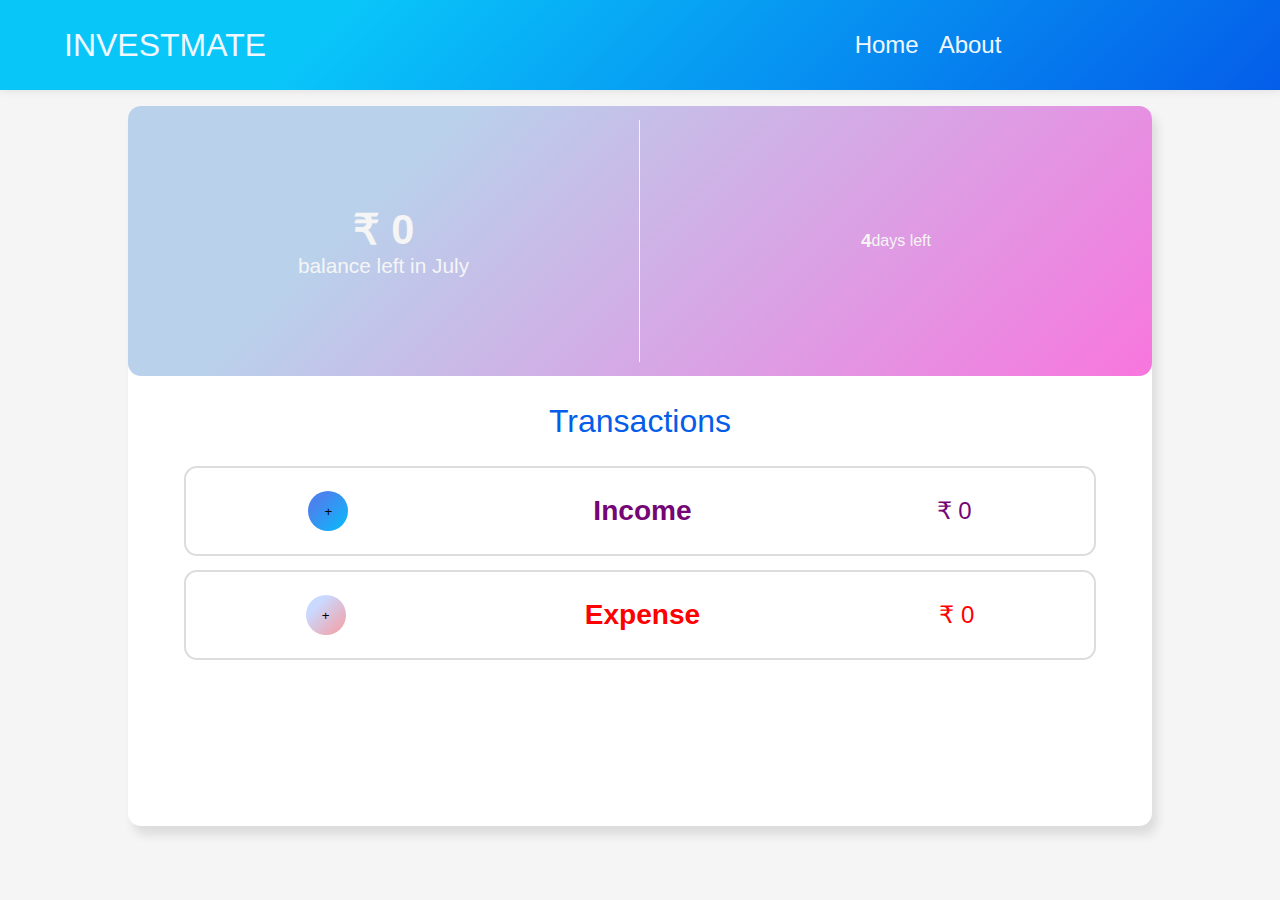
==== index.html @ 8600317b "create finance tracker" ====
<!DOCTYPE html>
<html lang="en">
<head>
    <meta charset="UTF-8">
    <meta http-equiv="X-UA-Compatible" content="IE=edge">
    <meta name="viewport" content="width=device-width, initial-scale=1.0">
    <link rel="apple-touch-icon" sizes="180x180" href="/apple-touch-icon.png">
    <link rel="icon" type="image/png" sizes="32x32" href="/favicon-32x32.png">
    <link rel="icon" type="image/png" sizes="16x16" href="/favicon-16x16.png">
    <link rel="manifest" href="/site.webmanifest">
    <title>INVESTMATE | Home</title>
    <link rel="stylesheet" href="../assets/css/style.css">
</head>
<body>
    <header>
        <h1>INVESTMATE</h1>
        <nav>
            <ul>
                <li><a href="index.html">Home</a></li>
                <li><a href="./public/about.html">About</a></li>
            </ul>
        </nav>
    </header>
    <main id="root"></main>
    <script src="../assets/js/script.js"></script>
</body>
</html>
---- assets/css/style.css ----
* {
    box-sizing: border-box;
    margin: 0;
    padding: 0;
}

body {
    font-family: 'Roboto', sans-serif;
    background-color: #f5f5f5;
}

header {
    width: 100%;
    height: 10vh;
    background-color: #045de9;
    background-image: linear-gradient(315deg, #045de9 0%, #09c6f9 74%);
    display: flex;
    padding: 0 5%;
    justify-content: space-between;
    align-items: center;
    box-shadow: 0 0 10px rgba(0, 0, 0, 0.1);
    color: aliceblue;
}

header h1 {
    width: 50%;
    font-size: 2rem;
    font-weight: 500;
}

nav {
    width: 50%;
    height: 100%;
    display: flex;
    justify-content: center;
    align-items: center;
}

nav ul {
    display: flex;
    justify-content: space-between;
    align-items: center;
}

nav ul li {
    list-style: none;
    margin: 0 10px;
}

nav ul li a {
    text-decoration: none;
    color: aliceblue;
    font-size: 1.5rem;
    font-weight: 500;
}

nav ul li a:hover {
    color: #09c6f9;
}

nav ul li a:active {
    color: #045de9;
}

#root {
    width: 100%;
    display: flex;
    flex-direction: column;
    align-items: center;
}

.card {
    width: 80%;
    margin-top: 16px;
    display: flex;
    border-radius: 13px;
    flex-direction: column;
    justify-content: flex-start;
    align-items: center;
    box-shadow: 5px 9px 10px gainsboro;
    background-color: white;
}

.container {
    width: 100%;
    height: 30vh;
    display: flex;
    color: #f5f5f5;
    padding: .9rem 0;
    border-radius: 13px;
    justify-content: space-around;
    align-items: center;
    background-color: #f876de;
    background-image: linear-gradient(315deg, #f876de 0%, #b9d1eb 74%);
}

.current {
    width: 50%;
    height: 100%;
    display: flex;
    font-size: 1.3rem;
    flex-direction: column;
    justify-content: center;
    align-items: center;
    border-right: 1px solid #f5f5f5;
}

.left-days {
    width: 50%;
    height: 100%;
    display: flex;
    justify-content: center;
    align-items: center;
}

.transactions {
    width: 90%;
    height: 50vh;
    display: flex;
    padding: 0 .3rem;
    flex-direction: column;
    justify-content: flex-start;
}

.transactions h2 {
    width: 100%;
    height: 10vh;
    display: flex;
    justify-content: center;
    align-items: center;
    font-size: 2rem;
    font-weight: 500;
    color: #045de9;
}   

.income {
    width: 100%;
    height: 10vh;
    display: flex;
    justify-content: space-around;
    align-items: center;
    font-size: 1.5rem;
    font-weight: 500;
    color: rgb(117, 6, 117);
    border-radius: 13px;
    border: 2px solid gainsboro;
}

.expense {
    width: 100%;
    height: 10vh;
    display: flex;
    justify-content: space-around;
    align-items: center;
    font-size: 1.5rem;
    font-weight: 500;
    color: red;
    border-radius: 13px;
    border: 2px solid gainsboro;
    margin-top: .9rem;
}

.add-income {
    width: 40px;
    height: 40px;
    border-radius: 100%;
    background-color: #06bcfb;
    background-image: linear-gradient(315deg, #06bcfb 0%, #4884ee 74%);
    border: none;
}

.add-income:hover {
    cursor: pointer;
    background: #4884ee;
    color: antiquewhite;
}

.add-expense {
    width: 40px;
    height: 40px;
    border-radius: 100%;
    background-color: #f89b9e;
    background-image: linear-gradient(315deg, #f89b9e 0%, #c9d9ff 74%);
    border: none;
}

.add-expense:hover {
    cursor: pointer;
    background: #f89b9e;
    color: antiquewhite;
}

.about {
    width: 100%;
    padding: 0 1rem;
    line-height: 24px;
    display: flex;
    flex-direction: column;
    justify-content: center;
    align-items: center;
    font-size: 1.5rem;
    line-height: 2.8rem;
}

.about-el{
    width: 80%;
    height: 100%;
    display: flex;
    flex-direction: column;
    justify-content: center;
    align-items: center;
}

img {
    width: 100%;
    height: 100%;
    object-fit: cover;
    border-radius: 13px;
}

.feature{
    width: 90%;
}

.feature li {
    list-style-type: disc;
    color: black;
}

@media (max-width: 540px) {
    header {
        width: 100%;
        height: auto;
        padding: 0;
        flex-direction: column;
        align-items: flex-start;
    }

    header h1 {
        width: 90%;
        text-align: center;
        font-size: 2rem;
    }

    nav {
        width: 4%;
        flex-direction: column;
        justify-content: flex-start;
        align-items: flex-start;
    }

    nav ul {
        display: flex;
        flex-direction: column;
        justify-content: center;
        align-items: center;
    }

    nav ul li {
        margin: 10px 0;
    }

    nav ul li a {
        font-size: 1.4rem;
    }

    #root {
        width: 100%;
        display: flex;
        flex-direction: row;
        justify-content: flex-start;
        align-items: center;
    }

    .card {
        width: 90%;
    }

    .container {
        height: 40vh;
        flex-direction: column;
        padding: 0;
    }

    .current {
        width: 100%;
        font-size: 1.5rem;
        border-bottom: 1px solid #f5f5f5;
    }

    .left-days {
        width: 100%;
    }

    .transactions {
        width: 100%;
        height: auto;
        padding: 0;
    }

    .income {
        font-size: 1.3rem;
    }

    .expense {
        font-size: 1.3rem;
    }

    .add-income {
        width: 30px;
        height: 30px;
    }

    .add-expense {
        width: 30px;
        height: 30px;
    }


    .about{
        font-size: 1rem;
    }
}
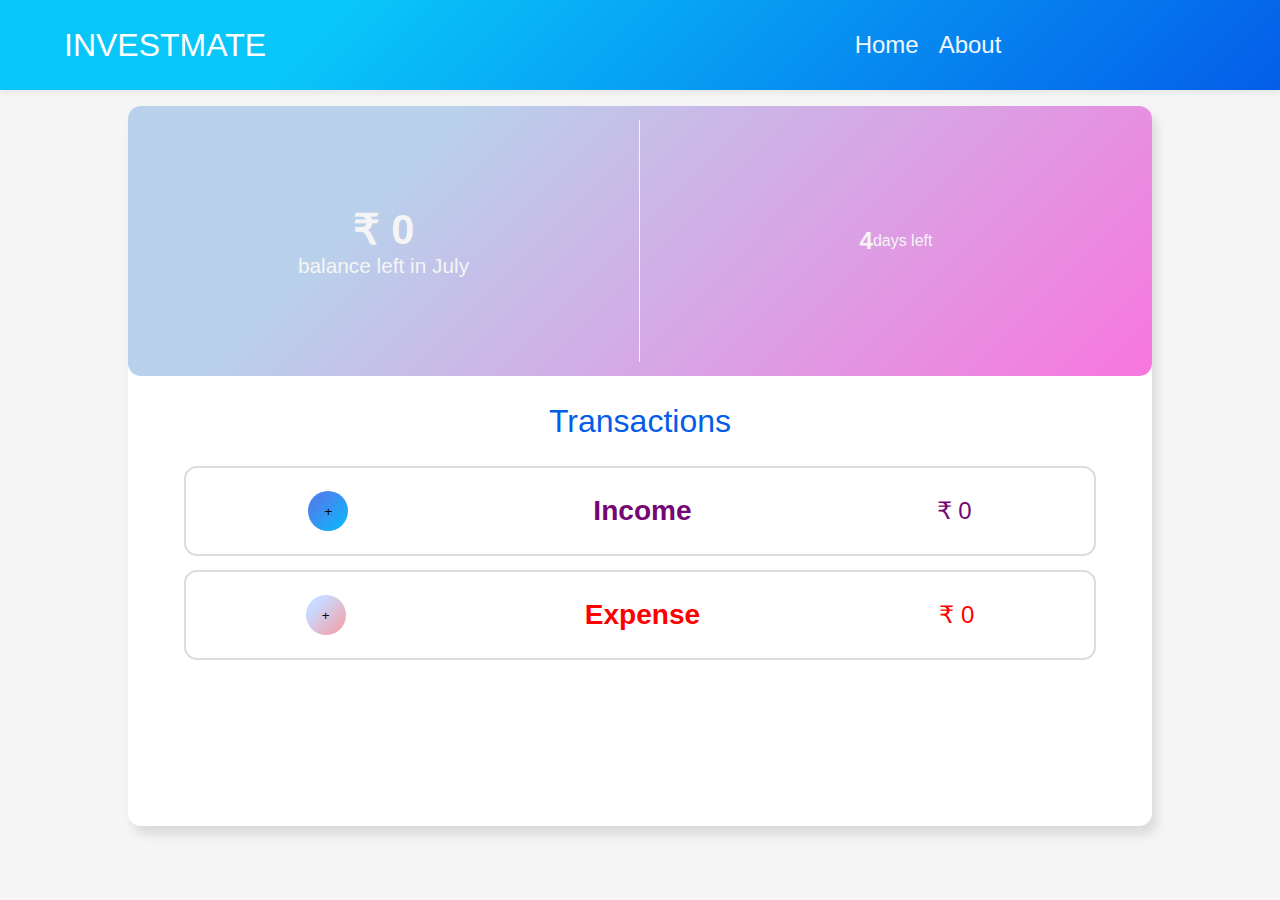
==== commit f01c7191: "desc add" ====
--- a/index.html
+++ b/index.html
@@ -3,6 +3,7 @@
 <head>
     <meta charset="UTF-8">
     <meta http-equiv="X-UA-Compatible" content="IE=edge">
+    <meta name="description" content="Author: Amelia Dutta, Category: Finance tracker site">
     <meta name="viewport" content="width=device-width, initial-scale=1.0">
     <link rel="apple-touch-icon" sizes="180x180" href="/apple-touch-icon.png">
     <link rel="icon" type="image/png" sizes="32x32" href="/favicon-32x32.png">
--- a/assets/css/style.css
+++ b/assets/css/style.css
@@ -19,7 +19,7 @@
     justify-content: space-between;
     align-items: center;
     box-shadow: 0 0 10px rgba(0, 0, 0, 0.1);
-    color: aliceblue;
+    color: white;
 }
 
 header h1 {
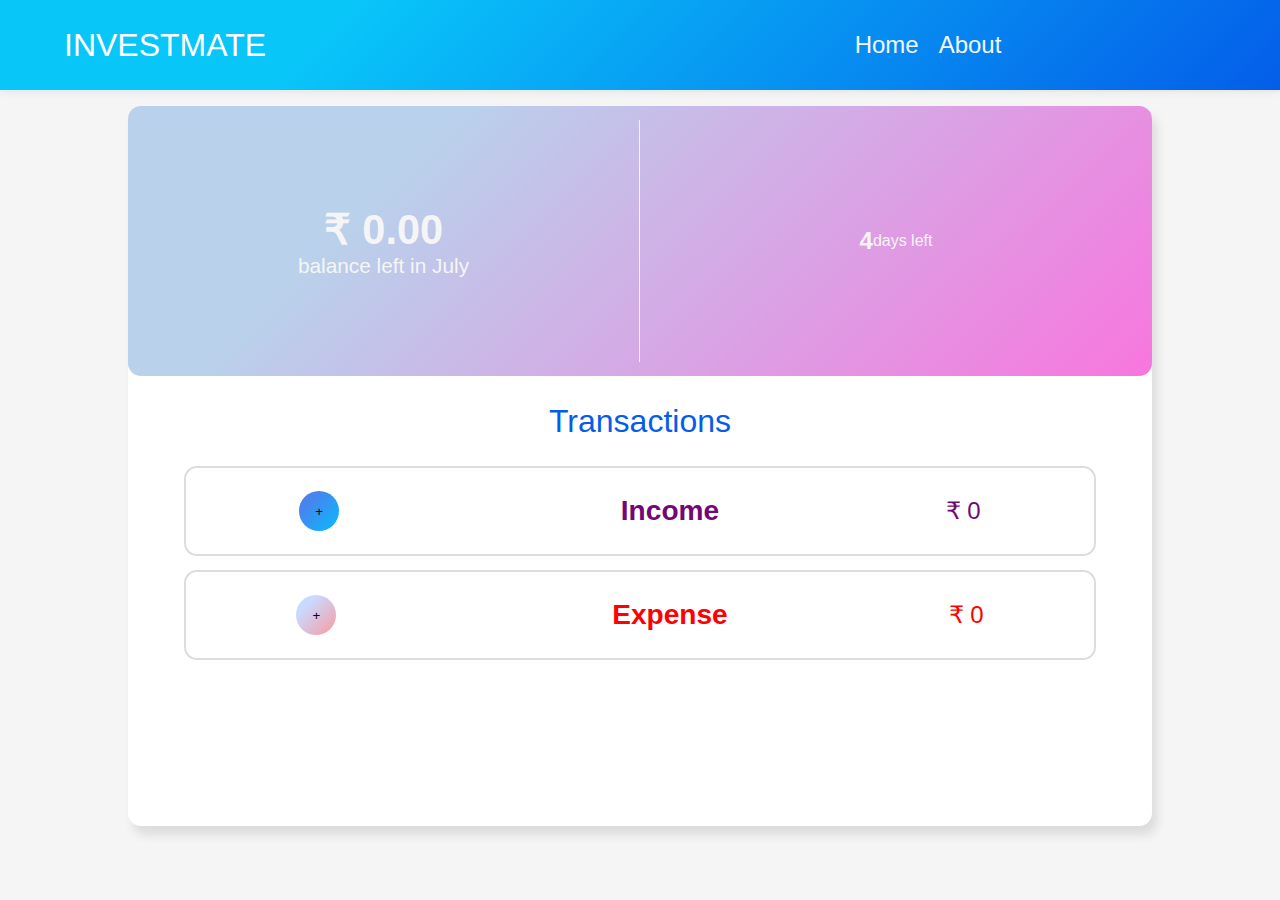
==== commit a37d96dc: "Update index.html" ====
--- a/index.html
+++ b/index.html
@@ -10,7 +10,7 @@
     <link rel="icon" type="image/png" sizes="16x16" href="/favicon-16x16.png">
     <link rel="manifest" href="/site.webmanifest">
     <title>INVESTMATE | Home</title>
-    <link rel="stylesheet" href="../assets/css/style.css">
+    <link rel="stylesheet" href="./assets/css/style.css">
 </head>
 <body>
     <header>
@@ -23,6 +23,6 @@
         </nav>
     </header>
     <main id="root"></main>
-    <script src="../assets/js/script.js"></script>
+    <script src="./assets/js/script.js"></script>
 </body>
-</html>+</html>
--- a/assets/css/style.css
+++ b/assets/css/style.css
@@ -5,6 +5,8 @@
 }
 
 body {
+    width: 100%;
+    height: auto;
     font-family: 'Roboto', sans-serif;
     background-color: #f5f5f5;
 }
@@ -158,6 +160,10 @@
     border-radius: 13px;
     border: 2px solid gainsboro;
     margin-top: .9rem;
+}
+
+.operation{
+    display: flex;
 }
 
 .add-income {
@@ -190,6 +196,16 @@
     color: antiquewhite;
 }
 
+.remove{
+    width: 40px;
+    height: 40px;
+    background-color: transparent;
+    background-image: url(https://cdn-icons-png.flaticon.com/512/1017/1017530.png);
+    background-size:cover;
+    border: none;
+    margin-left: 15px;
+}
+
 .about {
     width: 100%;
     padding: 0 1rem;
@@ -273,7 +289,7 @@
     }
 
     .card {
-        width: 90%;
+        width: 100%;
     }
 
     .container {
